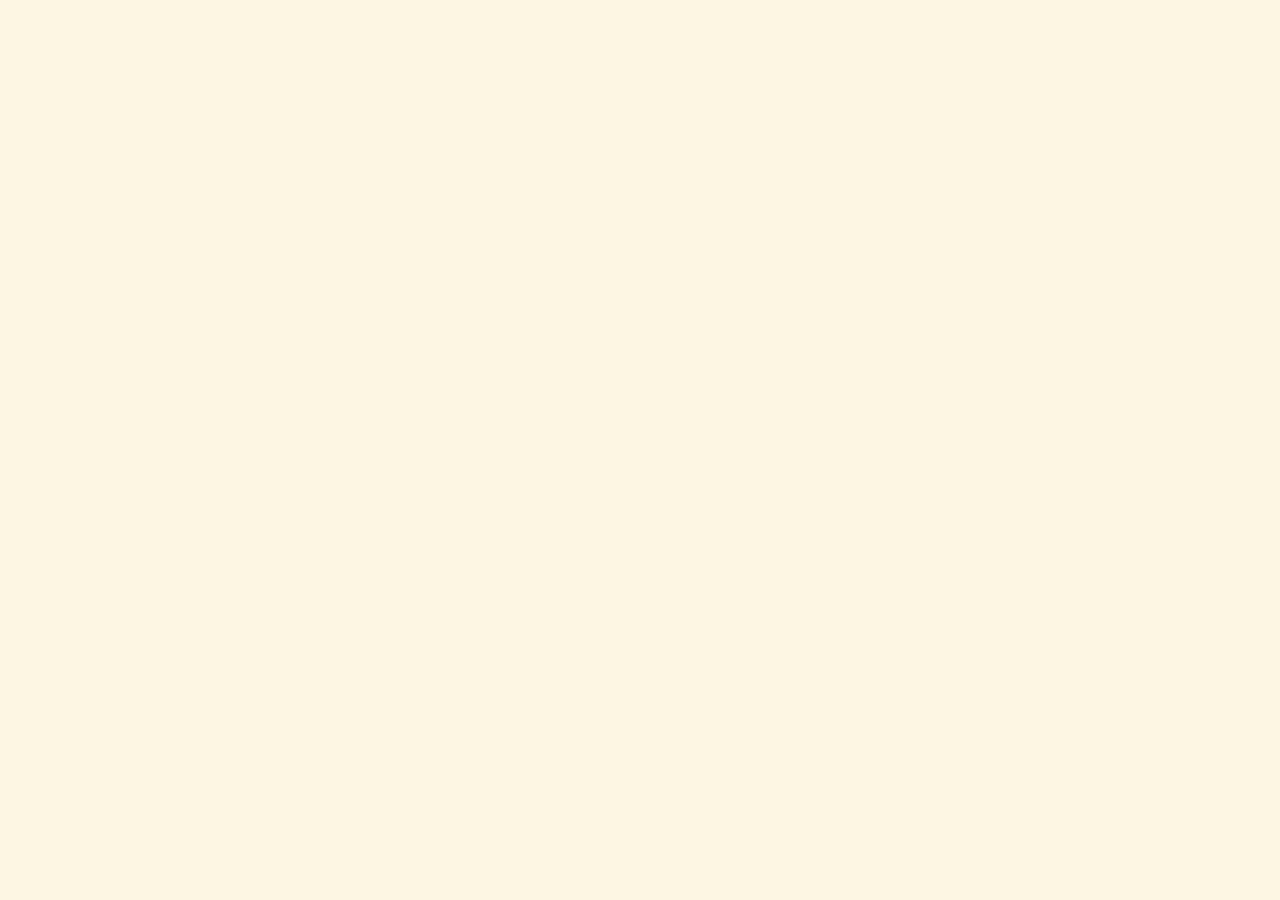
==== index.html @ c777a55c "Add files via upload" ====
<!DOCTYPE html>
<html lang="ru">
<head>
<meta charset="UTF-8">
<meta name="viewport" content="width=device-width, initial-scale=1.0">
<title>Логические задачки</title>
<meta name="description" content="Логические задачки разных уровней сложности с разбором решения. Тренировка для ума в любом возрасте.">
<meta name="theme-color" content="#f7d774">
<link rel="icon" href="data:image/svg+xml,<svg xmlns='http://www.w3.org/2000/svg' viewBox='0 0 100 100'><text y='.9em' font-size='90'>🧩</text></svg>">
<!-- Шрифты лежат рядом с сайтом, в папке fonts: они больше не берутся
     из Google, потому что в России тот отвечал очень долго и телефон
     висел на полоске загрузки.
     Подключаем их НЕБЛОКИРУЮЩЕ (media="print" плюс onload): браузер
     сначала рисует страницу обычным шрифтом, а свои буквы подставляет,
     когда они придут. Так медленный интернет не может задержать
     появление сайта. Без media и onload любой недоступный файл шрифта
     снова остановит загрузку, поэтому так делать нельзя. -->
<link rel="stylesheet" href="fonts.css?v=154"
      media="print" onload="this.media='all';this.onload=null">
<style>
/* Первая запись страницы прямо в HTML.
   Зачем: файл style.css подключается сверху и браузер НЕ рисует
   страницу, пока он не пришёл. Если этот файл зависнет (медленная
   сеть, телефон) — человек видит пустой экран без единой ошибки.
   На старых телефонах так и выходило.
   Теперь основные стили лежат здесь, в самой странице: она показывается
   сразу и всегда. А style.css добавляется сверху уже потом, поверх —
   он нужен для украшений, но без него страница всё равно читаема. */
html { background: #fdf6e3; }
body {
  margin: 0;
  background: #fdf6e3;
  color: #3a2d1f;
  font-family: Georgia, "Times New Roman", serif;
  line-height: 1.5;
  text-align: center;
}
.screen {
  min-height: 100vh;
  padding: 24px 16px;
  display: block;
}
.screen[hidden] { display: none; }
.start-inner { max-width: 640px; margin: 0 auto; }
.start-greeting {
  font-size: 1.9rem;
  margin: 12px 0 4px;
  color: #7a5c17;
}
.start-title { font-size: 1.4rem; margin: 0 0 6px; }
.start-caption { font-size: 1rem; margin: 0 0 18px; }
.big-btn {
  font: inherit;
  font-size: 1.2rem;
  padding: 14px 26px;
  border: 2px solid #7a5c17;
  border-radius: 12px;
  background: #f2d68a;
  color: #3a2d1f;
  cursor: pointer;
}
.sheet {
  max-width: 640px;
  margin: 0 auto;
  text-align: left;
  background: #fffdf6;
  border: 2px solid #d8c9a8;
  border-radius: 12px;
  padding: 20px;
}
.sheet-title { margin-top: 0; font-size: 1.5rem; }
button { min-height: 44px; }

/* Атрибут hidden должен прятать экран и в том случае, если style.css
   не пришёл. Без этого правила встроенные стили показывали все экраны
   разом, и кнопка «Начать» оказывалась размером ноль. */
[hidden] { display: none !important; }

/* Пейзаж рисуем сразу своим, не дожидаясь интернета. Если картинка
   из Википедии дойдёт позже, скрипт её подставит. Так стартовый экран
   никогда не остаётся пустым.
   Высота здесь указана нарочно: без неё, если файл style.css не пришёл,
   блок фото схлопывался в ноль и пейзажа не было видно совсем. */
#startPhoto {
  background-image: linear-gradient(180deg,#bfe3f2 0%,#e8f2f7 45%,#f7e6b8 100%);
  background-size: cover;
  background-position: center;
  min-height: 42vh;
}
.start-photo { min-height: 42vh; }
.start-greeting { font-size: 1.9rem; margin: 12px 0 4px; color: #7a5c17; }
.start-photo {
  width: 100%;
  border-radius: 10px;
  overflow: hidden;
}
</style>

<!-- Если скрипты не запустились (старый телефон, очень слабая сеть),
     показываем экран согласия вручную. Раньше здесь был обработчик
     кнопки «Начать», но отдельного стартового экрана больше нет:
     человек сразу попадает на экран с политикой, где одна кнопка
     «Начать решать» и ничего лишнего. -->
<script>
(function () {
  function showAgree() {
    var ids = ['screenStart', 'screenAgree', 'screenNew', 'screenMain',
               'screenGame', 'screenProfile', 'screenTasks'];
    for (var i = 0; i < ids.length; i++) {
      var el = document.getElementById(ids[i]);
      if (el) el.hidden = (ids[i] !== 'screenAgree');
    }
    var nav = document.getElementById('bottomNav');
    if (nav) nav.hidden = true;
  }
  function check() {
    /* если через две секунды экран согласия всё ещё не показан —
       значит, скрипты не работают. Показываем его вручную,
       чтобы человек не сидел перед пустым экраном. */
    setTimeout(function () {
      var a = document.getElementById('screenAgree');
      if (a && a.hidden) showAgree();
    }, 2000);
  }
  if (document.readyState === 'loading') {
    document.addEventListener('DOMContentLoaded', check);
  } else {
    check();
  }
})();
</script>
<!-- Основные стили лежат выше, в самой странице, поэтому она показывается
     сразу и всегда. Этот файл добавляется сверху, уже после показа,
     для украшений: если он не придёт, страница всё равно будет видна
     и читаема. Раньше он подключался сверху, и телефон показывал
     пустой экран без единой ошибки, пока файл не приходил. -->
<link rel="stylesheet" href="style.css?v=154"
      media="print" onload="this.media='all';this.onload=null">
<noscript><link rel="stylesheet" href="style.css?v=154"></noscript>

<!-- Если скрипты не запустились (старый телефон, очень слабая сеть),
     посетитель увидит эту подсказку, а не пустую страницу. -->
<noscript>
  <div style="position:fixed;inset:0;z-index:9999;background:#fdf6e3;color:#3a2d1f;
              font-family:Georgia,serif;font-size:20px;line-height:1.5;
              display:flex;align-items:center;justify-content:center;
              text-align:center;padding:24px;box-sizing:border-box;">
    <div>
      <p style="font-size:28px;font-weight:bold;margin:0 0 16px;">Логические задачки</p>
      <p>Сайт не смог запустить свои скрипты.</p>
      <p>Обновите страницу или откройте её заново.</p>
      <p style="margin-top:20px;font-size:17px;">
        Если так вышло несколько раз, попробуйте другой браузер
        или отключите «экономию трафика» в его настройках.
      </p>
    </div>
  </div>
</noscript>
</head>
<body data-theme="yellow">

<!-- ============ СТАРТОВЫЙ ЭКРАН ============ -->
<section id="screenStart" class="screen start" hidden>
  <div class="start-photo">
    <div class="start-photo-img" id="startPhoto"></div>
    <div class="start-shade"></div>
    <div class="start-place" id="startPlace">Рисую пейзаж…</div>
  </div>
  <div class="start-inner">
    <h1 class="start-greeting" id="startGreeting">Здравствуйте!</h1>
    <p class="start-title">Логические задачки</p>
    <p class="start-caption" id="startCaption"></p>
    <button class="big-btn" id="startBtn">Начать</button>
  </div>
</section>

<!-- ============ СОГЛАСИЕ С ПОЛИТИКОЙ (при первом заходе) ============ -->
<section id="screenAgree" class="screen paper-screen" hidden>
  <div class="agree-photo">
    <div class="start-photo-img" id="startPhoto"></div>
    <div class="start-shade"></div>
    <div class="start-place" id="startPlace"></div>
  </div>
  <div class="sheet">
    <h1 class="agree-title" id="startGreeting">Здравствуйте, дорогие друзья!</h1>
    <p class="agree-sub">Логические задачки. Не торопитесь — мозг любит думать без спешки.</p>
    <h2 class="sheet-title">Политика конфиденциальности</h2>
    <p class="sheet-lead">
      Сайт не запрашивает и не хранит персональные данные: имя, фотографии
      и точный возраст. В публичном рейтинге видны только вымышленное имя,
      рисованная аватарка и число решённых задач; история занятий и
      настройки хранятся исключительно на вашем устройстве.
    </p>
    <button class="big-btn" id="agreeBtn">Начать решать</button>
    <p class="sheet-lead" style="text-align:center;margin-top:.9rem">
      Нажимая кнопку, вы принимаете эту политику и соглашаетесь, что
      в общем списке будут видны придуманное имя, картинка и число
      решённых задач.
    </p>
  </div>
</section>

<!-- ============ СОЗДАНИЕ ПРОФИЛЯ ============ -->
<section id="screenNew" class="screen paper-screen" hidden>
  <div class="sheet">
    <h2 class="sheet-title" id="newTitle">Придумайте себе имя</h2>
    <p class="sheet-lead" id="newLead">Можно взять имя, которое выберет система, или написать своё. Сайт запомнит вас.</p>

    <div class="avatar-row">
      <div class="avatar-big" id="avatarPreview">🌸</div>
      <div class="avatar-side">
        <div class="avatar-name" id="avatarNamePreview">Новый друг</div>
        <button class="link-btn" id="avatarRandom">Придумать другое имя</button>
      </div>
    </div>
    <p class="small-note" style="text-align:center;margin:.2rem 0 .6rem">
      Имя придумывает сайт — настоящее писать не нужно. В общем списке
      видно только это доброе имя и картинку.
    </p>

    <p class="form-cap">Кто вы?</p>
    <div class="pick-row" id="genderRow">
      <button class="pick-btn" data-gender="f">Женщина</button>
      <button class="pick-btn" data-gender="m">Мужчина</button>
    </div>

    <p class="form-cap">Сколько вам лет?</p>
    <div class="pick-row" id="ageRow">
      <button class="pick-btn" data-age="50">50–59</button>
      <button class="pick-btn" data-age="60">60–69</button>
      <button class="pick-btn" data-age="70">70–79</button>
      <button class="pick-btn" data-age="80">80 и старше</button>
    </div>

    <p class="form-cap">Выберите картинку</p>
    <div class="pick-grid" id="avatarRow"></div>

    <button class="big-btn" id="saveProfileBtn" style="margin-top:1rem">Начать заниматься</button>
    <p class="small-note" style="text-align:center"><button class="link-btn" id="newCancelBtn" hidden>Отмена</button></p>
  </div>
</section>

<!-- ============ ГЛАВНЫЙ ЭКРАН ============ -->
<section id="screenMain" class="screen main-screen" hidden>
  <div class="main-bg" id="mainBg" aria-hidden="true"></div>
  <div class="main-inner">
  <header class="main-head">
    <h1 class="main-title">Логические задачки</h1>
    <p class="main-hello" id="mainHello"></p>
  </header>

  <div class="menu" id="taskMenu">
    <!-- карточки задач добавляются скриптом -->
  </div>

  <footer class="main-footer">
    <h3>Политика конфиденциальности</h3>
    <p>Сайт не запрашивает и не хранит персональные данные: имя, фотографии и точный возраст. В публичном рейтинге отображаются только вымышленное имя, рисованная аватарка и количество решённых задач. История занятий, оценки и настройки хранятся исключительно на вашем устройстве. Кнопка «Удалить профиль» в настройках безвозвратно удаляет все данные, включая запись из рейтинга.</p>
    <p class="main-footer-small">Продолжая работу с сайтом, вы принимаете эти условия.</p>
  </footer>
  </div>
</section>

<!-- ============ ИГРА ============ -->
<section id="screenGame" class="screen game-screen" hidden>
  <div class="game-bg" id="gameBg" aria-hidden="true"></div>
  <header class="game-head">
    <button class="back-btn" id="backBtn">← Назад</button>
    <div class="game-head-text">
      <h2 class="game-title" id="gameTitle">Задача</h2>
      <p class="game-level" id="gameLevel"></p>
    </div>
    <div class="font-tools">
      <button class="link-btn font-plus" id="fontMinusBtn" title="Сделать шрифт мельче">🔎 Уменьшить</button>
      <button class="link-btn font-plus" id="fontPlusBtn" title="Сделать шрифт крупнее">🔍 Увеличить</button>
    </div>
  </header>

  <div class="sheet game-sheet">
    <p class="task-question" id="gameQuestion"></p>

    <!-- поле для обычного ответа -->
    <div id="answerArea" class="answer-area">
      <label class="field">
        <span>Ваш ответ</span>
        <input type="text" id="answerInput" inputmode="numeric" autocomplete="off" placeholder="Впишите число">
      </label>
      <button class="big-btn small-btn" id="checkBtn">Проверить</button>
    </div>

    <!-- судоку -->
    <div id="sudokuArea" class="sudoku-area" hidden></div>

    <!-- сапёр -->
    <div id="minesArea" class="mines-area" hidden></div>

    <!-- ФРАНЦУЗСКИЙ: свой экран со словарём, сценками и паспортом -->
    <div id="frArea" class="fr-area" hidden></div>

    <!-- спички -->
    <div id="matchArea" class="match-area" hidden></div>

    <!-- шахматы -->
    <div id="chessArea" class="chess-area" hidden></div>
    <div class="chess-score" id="chessScore"></div>
    <div class="chess-btns" id="chessBtns"></div>
    <div id="chessStyles" class="chess-styles"></div>

    <!-- Сообщение о результате стоит ОТДЕЛЬНО, а не внутри блока с полем
         ответа. Тот блок прячется для шахмат, сапёра, судоку и спичек,
         и сообщение о мате или победе уезжало вместе с ним в невидимую
         область: текст появлялся, а человек ничего не видел. -->
    <div class="result" id="resultBox" hidden></div>

    <div class="game-actions">
      <button class="link-btn" id="hintBtn" hidden>Подсказка</button>
      <button class="link-btn" id="howBtn">Как это решать?</button>
      <button class="link-btn" id="solutionBtn">Показать решение</button>
      <button class="link-btn" id="anotherBtn">Другая задача этого уровня</button>
    </div>

    <div class="solution" id="howBox" hidden>
      <h3>Как это решать</h3>
      <div id="howText"></div>
    </div>

    <div class="solution" id="solutionBox" hidden>
      <h3>Разбор</h3>
      <ol id="solutionSteps"></ol>
      <p class="solution-answer">Ответ: <b id="solutionAnswer"></b></p>
    </div>
  </div>
</section>

<!-- ============ ПРОФИЛЬ ============ -->
<section id="screenProfile" class="screen paper-screen" hidden>
  <div class="sheet">
    <button class="back-btn" id="profileBack">← Назад</button>

    <div class="profile-head">
      <div class="profile-avatar" id="profileAvatar">🙂</div>
      <div>
        <h2 class="profile-name" id="profileName"></h2>
        <p class="profile-year" id="profileYear"></p>
      </div>
    </div>

    <div class="stat-row">
      <div class="stat">
        <div class="stat-num" id="statSolved">0</div>
        <div class="stat-cap">решено задач</div>
      </div>
      <div class="stat">
        <div class="stat-num" id="statRate">0</div>
        <div class="stat-cap">средний уровень</div>
      </div>
      <div class="stat">
        <div class="stat-num" id="statPlace">—</div>
        <div class="stat-cap">место в рейтинге</div>
      </div>
    </div>

    <div class="settings-row">
      <button class="link-btn" id="editProfileBtn">Изменить картинку, имя, пол и возраст</button>
    </div>

    <h3 class="sheet-sub">Рейтинг</h3>
    <p class="small-note" id="ratingNote">Считаем места по числу решённых задач. Всего 50 мест.</p>
    <div class="rating-list" id="ratingList"></div>

    <h3 class="sheet-sub">Посещения сайта</h3>
    <div class="stat-row">
      <div class="stat">
        <div class="stat-num" id="statDay">—</div>
        <div class="stat-cap">заходили сегодня</div>
      </div>
      <div class="stat">
        <div class="stat-num" id="statWeek">—</div>
        <div class="stat-cap">за неделю</div>
      </div>
      <div class="stat">
        <div class="stat-num" id="statMonth">—</div>
        <div class="stat-cap">за месяц</div>
      </div>
    </div>
    <p class="small-note" id="dbNote"></p>
    <div class="settings-row">
      <button class="link-btn" id="refreshStatsBtn">Обновить статистику</button>
    </div>

    <h3 class="sheet-sub">Как пользоваться сайтом</h3>
    <div class="help-list" id="helpList"></div>

    <h3 class="sheet-sub">Настройки</h3>
    <div class="theme-row" id="themeRow"></div>
    <label class="field">
      <span>Размер шрифта: <span id="fsVal">20</span></span>
      <input type="range" id="fsRange" min="17" max="30" step="1" value="20">
    </label>
    <div class="settings-row">
      <button class="link-btn" id="soundToggleBtn">Звуки: включены</button>
      <button class="link-btn" id="soundTestBtn">Проверить звук</button>
    </div>
    <div class="settings-row">
      <button class="link-btn" id="melodyBtn">Мелодия при успехе: <span id="melodyName">—</span></button>
    </div>

    <h3 class="sheet-sub">Политика конфиденциальности</h3>
    <p class="small-note" style="margin:.2rem 0 .5rem">
      Сайт не запрашивает и не хранит персональные данные: имя, фотографии
      и точный возраст. В публичном рейтинге видны только вымышленное имя,
      рисованная аватарка и число решённых задач; история занятий и
      настройки хранятся исключительно на вашем устройстве. Кнопка
      «Удалить профиль» безвозвратно удаляет все данные, включая запись
      из рейтинга.
    </p>

    <div class="settings-row profile-bottom">
      <button class="link-btn danger" id="resetProfileBtn">Сменить пользователя</button>
      <button class="link-btn danger" id="deleteProfileBtn">Удалить профиль</button>
    </div>
  </div>
</section>

<!-- ============ ПАПКА «МОИ ЗАДАЧИ» ============ -->
<section id="screenTasks" class="screen paper-screen" hidden>
  <div class="sheet">
    <button class="back-btn" id="tasksBack">← Назад</button>

    <h2 class="sheet-title" style="margin-top:.6rem">Мои задачи</h2>
    <p class="sheet-lead" id="tasksLead">Здесь лежат все решённые задачи. Их можно открыть и пройти заново.</p>

    <div class="filter-row" id="tasksFilter"></div>
    <div class="solved-list" id="tasksList"></div>
  </div>
</section>

<!-- ============ НИЖНЯЯ ПАНЕЛЬ ============ -->
<nav class="bottom-nav" id="bottomNav" hidden>
  <button class="nav-item" id="navTasks">
    <span class="nav-ico">🧩</span>
    <span class="nav-cap">Задачи</span>
  </button>
  <button class="nav-item" id="navMyTasks">
    <span class="nav-ico">📁</span>
    <span class="nav-cap">Мои задачи</span>
  </button>
  <button class="nav-item nav-avatar" id="navProfile">
    <span class="nav-avatar-img" id="navAvatar">🙂</span>
    <span class="nav-cap">Профиль</span>
  </button>
</nav>

<!-- ============ ОТДЫХ ДЛЯ ГЛАЗ ============ -->
<div class="rest" id="restOverlay" hidden>
  <div class="rest-card">
    <div class="rest-ico">👀</div>
    <h2>Дайте вашим глазам отдохнуть</h2>
    <p class="rest-text">Глаза устали от экрана и начинают думать медленнее.<br>
      Посмотрите вдаль — на окно, на небо, на далёкий предмет — одну-две минуты.<br>
      А можете продолжить и сейчас.</p>
    <div class="rest-actions">
      <button class="big-btn" id="restSkip">Продолжить</button>
      <button class="big-btn small-btn" id="restLater">Отдохнуть</button>
    </div>
  </div>
</div>

<div class="toast" id="toast" hidden></div>

<!-- ============ ОКНО ПОДТВЕРЖДЕНИЯ ============ -->
<div class="ask" id="askBox" hidden>
  <div class="ask-card">
    <h2 class="ask-title" id="askTitle">Удалить профиль?</h2>
    <p class="ask-text" id="askText"></p>
    <div class="ask-row">
      <button class="big-btn small-btn" id="askYes">Да</button>
      <button class="big-btn small-btn ask-no" id="askNo">Нет</button>
    </div>
  </div>
</div>

<script src="fr_words.js?v=154"></script>
<script src="fr_ui.js?v=154"></script>
<script src="chess.min.js?v=154"></script>
<script src="chess_tasks.js?v=154"></script>
<script src="chess_bank.js?v=154"></script>
<script src="chess_ui.js?v=154"></script>
<script src="games.js?v=154"></script>
<script src="db.js?v=154"></script>
<script src="app.js?v=154"></script>
</body>
</html>
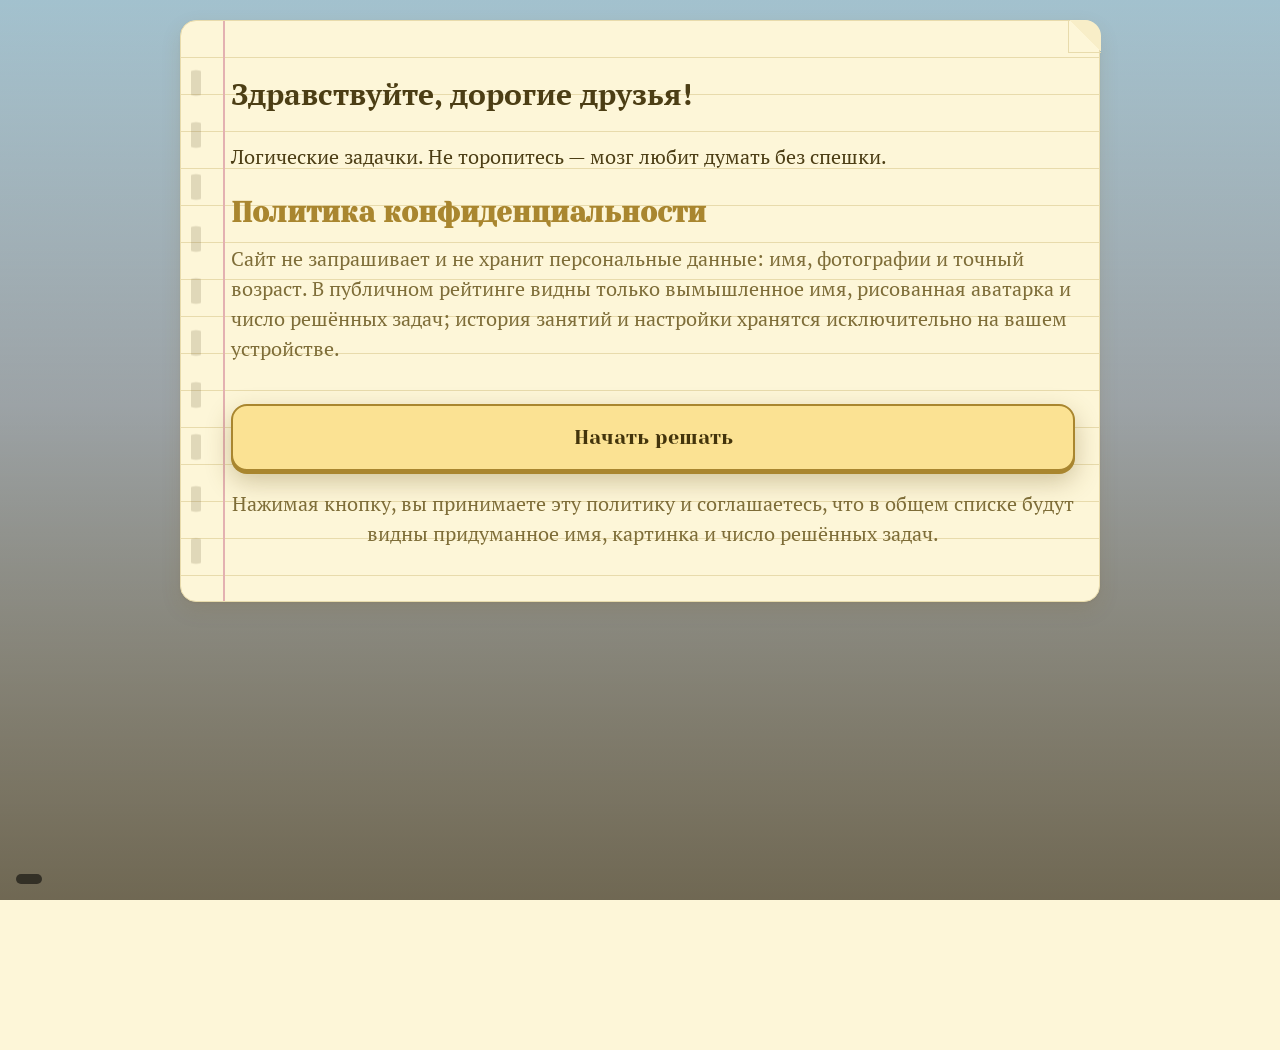
==== commit 300c0b2c: "Add files via upload" ====
--- a/index.html
+++ b/index.html
@@ -15,7 +15,7 @@
      когда они придут. Так медленный интернет не может задержать
      появление сайта. Без media и onload любой недоступный файл шрифта
      снова остановит загрузку, поэтому так делать нельзя. -->
-<link rel="stylesheet" href="fonts.css?v=154"
+<link rel="stylesheet" href="fonts.css?v=186"
       media="print" onload="this.media='all';this.onload=null">
 <style>
 /* Первая запись страницы прямо в HTML.
@@ -134,9 +134,9 @@
      для украшений: если он не придёт, страница всё равно будет видна
      и читаема. Раньше он подключался сверху, и телефон показывал
      пустой экран без единой ошибки, пока файл не приходил. -->
-<link rel="stylesheet" href="style.css?v=154"
+<link rel="stylesheet" href="style.css?v=186"
       media="print" onload="this.media='all';this.onload=null">
-<noscript><link rel="stylesheet" href="style.css?v=154"></noscript>
+<noscript><link rel="stylesheet" href="style.css?v=186"></noscript>
 
 <!-- Если скрипты не запустились (старый телефон, очень слабая сеть),
      посетитель увидит эту подсказку, а не пустую страницу. -->
@@ -480,14 +480,21 @@
   </div>
 </div>
 
-<script src="fr_words.js?v=154"></script>
-<script src="fr_ui.js?v=154"></script>
-<script src="chess.min.js?v=154"></script>
-<script src="chess_tasks.js?v=154"></script>
-<script src="chess_bank.js?v=154"></script>
-<script src="chess_ui.js?v=154"></script>
-<script src="games.js?v=154"></script>
-<script src="db.js?v=154"></script>
-<script src="app.js?v=154"></script>
+<script src="fr_words.js?v=186"></script>
+<script src="fr_grammar_deep.js?v=186"></script>
+<script src="fr_grammar_deep2.js?v=186"></script>
+<script src="fr_grammar_deep3.js?v=186"></script>
+<script src="fr_grammar_deep4.js?v=186"></script>
+<script src="fr_extra1.js?v=186"></script>
+<script src="fr_extra2.js?v=186"></script>
+<script src="fr_extra3.js?v=186"></script>
+<script src="fr_ui.js?v=186"></script>
+<script src="chess.min.js?v=186"></script>
+<script src="chess_tasks.js?v=186"></script>
+<script src="chess_bank.js?v=186"></script>
+<script src="chess_ui.js?v=186"></script>
+<script src="games.js?v=186"></script>
+<script src="db.js?v=186"></script>
+<script src="app.js?v=186"></script>
 </body>
 </html>
--- a/fonts.css
+++ b/fonts.css
@@ -0,0 +1,169 @@
+﻿/* ============================================================
+   Fonts are ours, not from Google.
+   Taken from fonts.google.com (SIL Open Font License).
+   Downloaded because fonts.googleapis.com is slow or blocked
+   in Russia, and the page could not be painted until the
+   font arrived: the loading bar just hung.
+   ============================================================ */
+
+@font-face {
+  font-family: Neucha;
+  font-style: normal;
+  font-weight: 400;
+  font-display: swap;
+  src: url([data-uri]) format(woff2);
+  unicode-range: U+0301, U+0400-045F, U+0490-0491, U+04B0-04B1, U+2116;
+}
+
+@font-face {
+  font-family: Neucha;
+  font-style: normal;
+  font-weight: 400;
+  font-display: swap;
+  src: url([data-uri]) format(woff2);
+  unicode-range: U+0000-00FF, U+0131, U+0152-0153, U+02BB-02BC, U+02C6, U+02DA, U+02DC, U+0304, U+0308, U+0329, U+2000-206F, U+20AC, U+2122, U+2191, U+2193, U+2212, U+2215, U+FEFF, U+FFFD;
+}
+
+@font-face {
+  font-family: PT Serif;
+  font-style: italic;
+  font-weight: 400;
+  font-display: swap;
+  src: url([data-uri]) format(woff2);
+  unicode-range: U+0460-052F, U+1C80-1C8A, U+2DE0-2DFF, U+A640-A69F, U+FE2E-U+FE2F;
+}
+
+@font-face {
+  font-family: PT Serif;
+  font-style: italic;
+  font-weight: 400;
+  font-display: swap;
+  src: url([data-uri]) format(woff2);
+  unicode-range: U+0301, U+0400-045F, U+0490-0491, U+04B0-04B1, U+2116;
+}
+
+@font-face {
+  font-family: PT Serif;
+  font-style: italic;
+  font-weight: 400;
+  font-display: swap;
+  src: url([data-uri]) format(woff2);
+  unicode-range: U+0100-02BA, U+02BD-02C5, U+02C7-02CC, U+02CE-02D7, U+02DD-02FF, U+A720-A7FF;
+}
+
+@font-face {
+  font-family: PT Serif;
+  font-style: italic;
+  font-weight: 400;
+  font-display: swap;
+  src: url([data-uri]) format(woff2);
+  unicode-range: U+0000-00FF, U+0131, U+0152-0153, U+02BB-02BC, U+02C6, U+02DA, U+02DC, U+0304, U+0308, U+0329, U+2000-206F, U+20AC, U+2122, U+2191, U+2193, U+2212, U+2215, U+FEFF, U+FFFD;
+}
+
+@font-face {
+  font-family: PT Serif;
+  font-style: normal;
+  font-weight: 400;
+  font-display: swap;
+  src: url([data-uri]) format(woff2);
+  unicode-range: U+0460-052F, U+1C80-1C8A, U+2DE0-2DFF, U+A640-A69F, U+FE2E-U+FE2F;
+}
+
+@font-face {
+  font-family: PT Serif;
+  font-style: normal;
+  font-weight: 400;
+  font-display: swap;
+  src: url([data-uri]) format(woff2);
+  unicode-range: U+0301, U+0400-045F, U+0490-0491, U+04B0-04B1, U+2116;
+}
+
+@font-face {
+  font-family: PT Serif;
+  font-style: normal;
+  font-weight: 400;
+  font-display: swap;
+  src: url([data-uri]